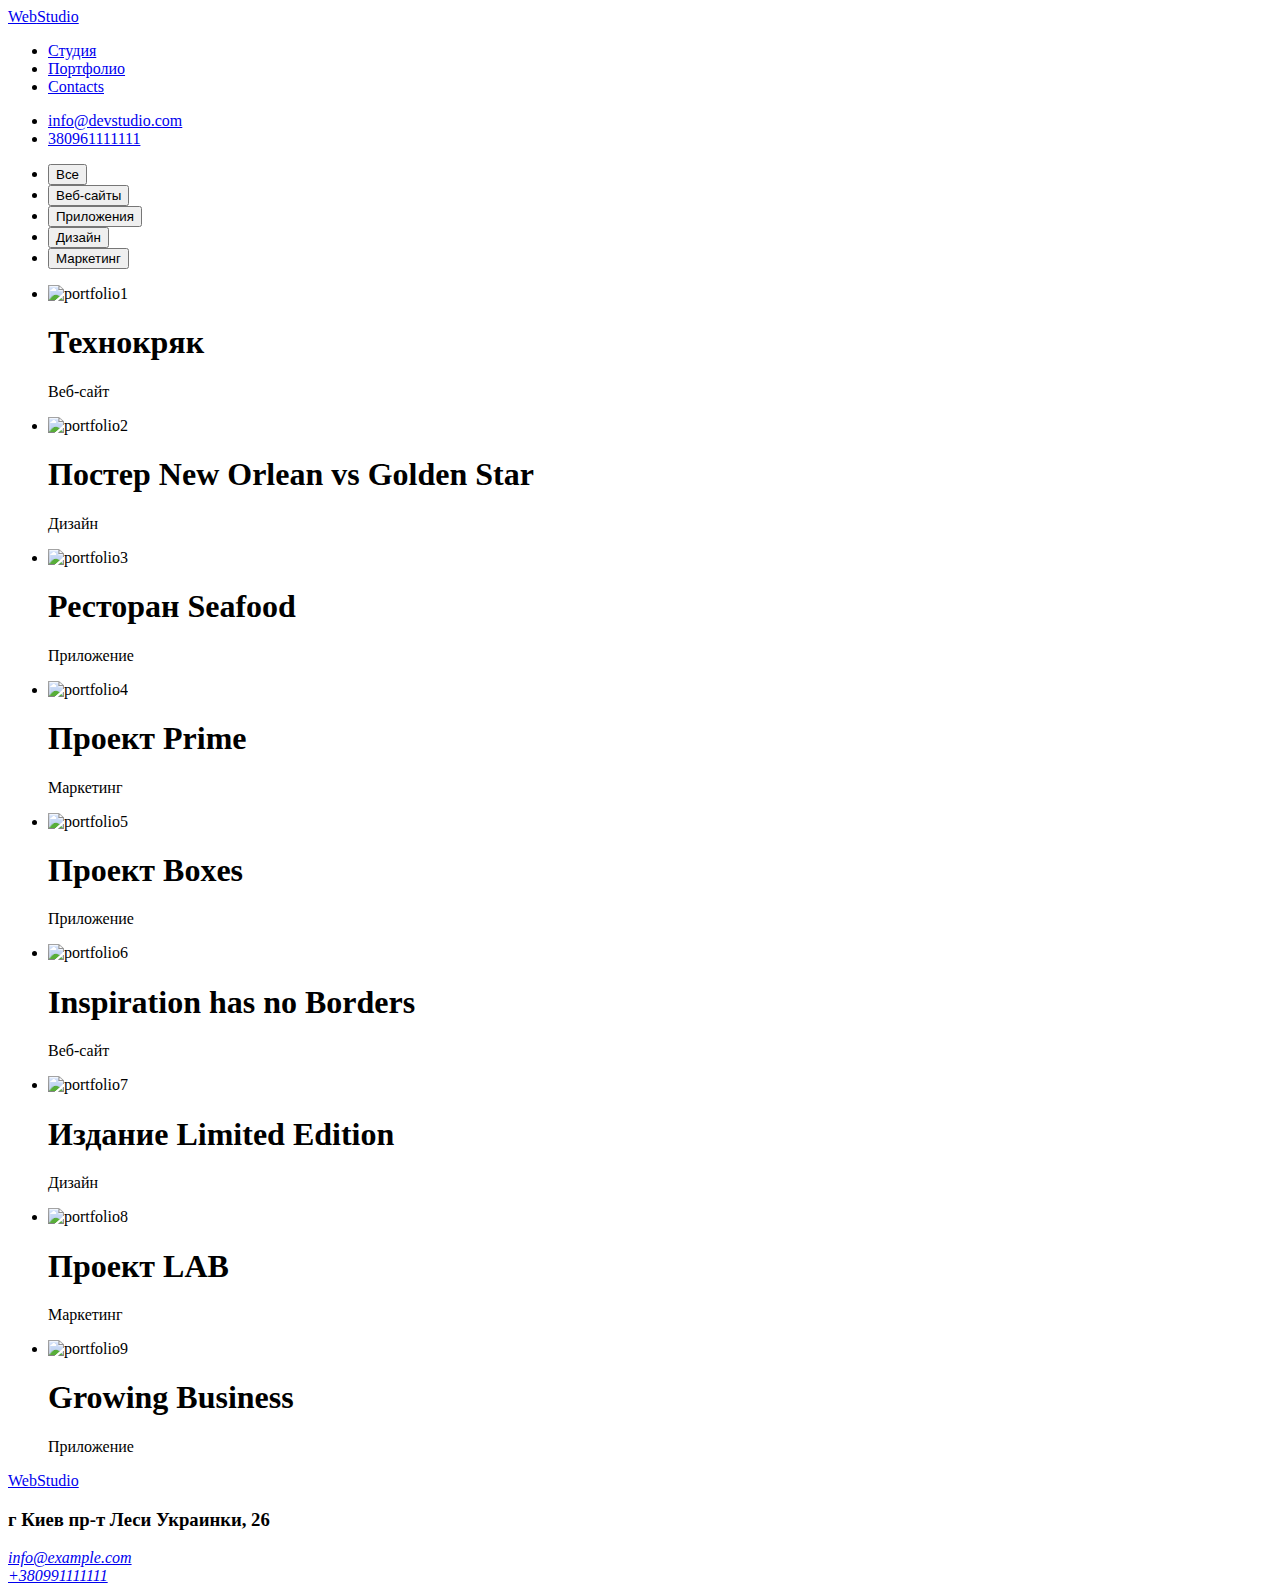
==== portfolio.html @ fd0e17cd "Create portfolio.html" ====
<!DOCTYPE html>
<html lang="en">
<head>
    <meta charset="UTF-8">
    <meta name="viewport" content="width=device-width, initial-scale=1.0">
    <link rel="stylesheet" href="./css/style.css">
    <link href="https://fonts.googleapis.com/css2?family=Roboto:wght@500;900&display=swap" rel="stylesheet">
    <link href="https://fonts.googleapis.com/css2?family=Raleway:ital,wght@0,600;0,700;1,600&family=Roboto:wght@500;900&display=swap" rel="stylesheet">
    <title>Portfolio</title>
</head>
<body>
    <header>
        <nav>
          <a href="WebStudio" class="web-logo"> <span class="web-title">Web</span>Studio</a>
        
            <ul class="nav-site">
                <li>
                    <a class="web-link" href="./index.html"><span class="web-text">Студия</span></a>
                </li>
                <li>
                    <a class="web-link" href="./portfolio.html"><span class="web-text">Портфолио</span></a>
                </li>
                <li>
                    <a class="web-link" href="Contacts"><span class="web-text">Contacts</span></a>
                </li>
            </ul>
        </nav>
        <ul class="nav-site">
            <li>
                <a class="web-link" href="mailto:info@devstudio.com"><span class="web-text">info@devstudio.com</span></a>
            </li>
            <li>
                <a class="web-link" href="tel:380961111111"><span class="web-text">380961111111</span></a>
            </li>
        </ul>
    
    </header>
    <!--категории-->
    <main>
       <section class="category"> 
        <ul>
            <li class="button-category">
                <button type="Everything" class="category-text">Все</button>
            </li>
            <li class="button-category">
              <button type="Web-sites" class="category-text">Веб-сайты</button>
             </li>
            <li class="button-category">
              <button type="Attachment" class="category-text">Приложения</button>
            </li>
            <li class="button-category">
              <button type="Design" class="category-text">Дизайн</button>
             </li>
            <li class="button-category">
              <button type="Marketing" class="category-text">Маркетинг</button>
            </li>
        </ul>
        </section>

        <!--Примеры работ-->
        <div class-"portfolio-table">
        <ul>
            <li><img src="img/portfolio1.jpg" alt="portfolio1" width="370" height="290">
            <h1 class="portfolio-title">Технокряк </h1>
             <p class="portfolio-text">Веб-сайт</p> 
             </li>
            <li><img src="img/portfolio2.jpg" alt="portfolio2" width="370" height="290"> 
            <h1 class="portfolio-title">Постер New Orlean vs Golden Star </h1>
            <p class="portfolio-text">Дизайн</p> 
            </li>
            <li><img src="img/portfolio3.jpg" alt="portfolio3" width="370" height="290">
            <h1 class="portfolio-title">Ресторан Seafood</h1>
            <p class="portfolio-text">Приложение</p> 
            </li>
            <li><img src="img/portfolio4.jpg" alt="portfolio4" width="370" height="290">
            <h1 class="portfolio-title">Проект Prime </h1>
            <p class="portfolio-text">Маркетинг</p> 
            </li>
            <li><img src="img/portfolio5.jpg" alt="portfolio5" width="370" height="290">
            <h1 class="portfolio-title"> Проект Boxes</h1>
            <p class="portfolio-text">Приложение</p> 
            </li>
            <li><img src="img/portfolio6.jpg" alt="portfolio6" width="370" height="290">
            <h1 class="portfolio-title">Inspiration has no Borders</h1>
            <p class="portfolio-text">Веб-сайт</p>
            </li>
            <li><img src="img/portfolio7.jpg" alt="portfolio7" width="370" height="290">
            <h1 class="portfolio-title">Издание Limited Edition</h1>
            <p class="portfolio-text">Дизайн</p>
            </li>
            <li><img src="img/portfolio8.jpg" alt="portfolio8" width="370" height="290">
            <h1 class="portfolio-title">Проект LAB </h1>
            <p class="portfolio-text">Маркетинг</p> 
            </li>
            <li><img src="img/portfolio9.jpg" alt="portfolio9" width="370" height="290">
            <h1 class="portfolio-title">Growing Business </h1>
            <p class="portfolio-text">Приложение</p> 
            </li>
        </ul>
        </div>
        </main>
              
              <footer class="footer">
                  <a href="WebStudio" class="web-logo"> <span class="web-title">Web</span><span class="web-name">Studio</span></a>
                  <h3 class= "footer-adres"> г Киев пр-т Леси Украинки, 26 </h3>
                  <address>
                  <a class="footer-amail" href="maito:info@example.com"> info@example.com </a><br>
                  <a class="footer-amail" href="tel:+380991111111" > +380991111111 </a>
                </address>
                </footer>
                
 </html>
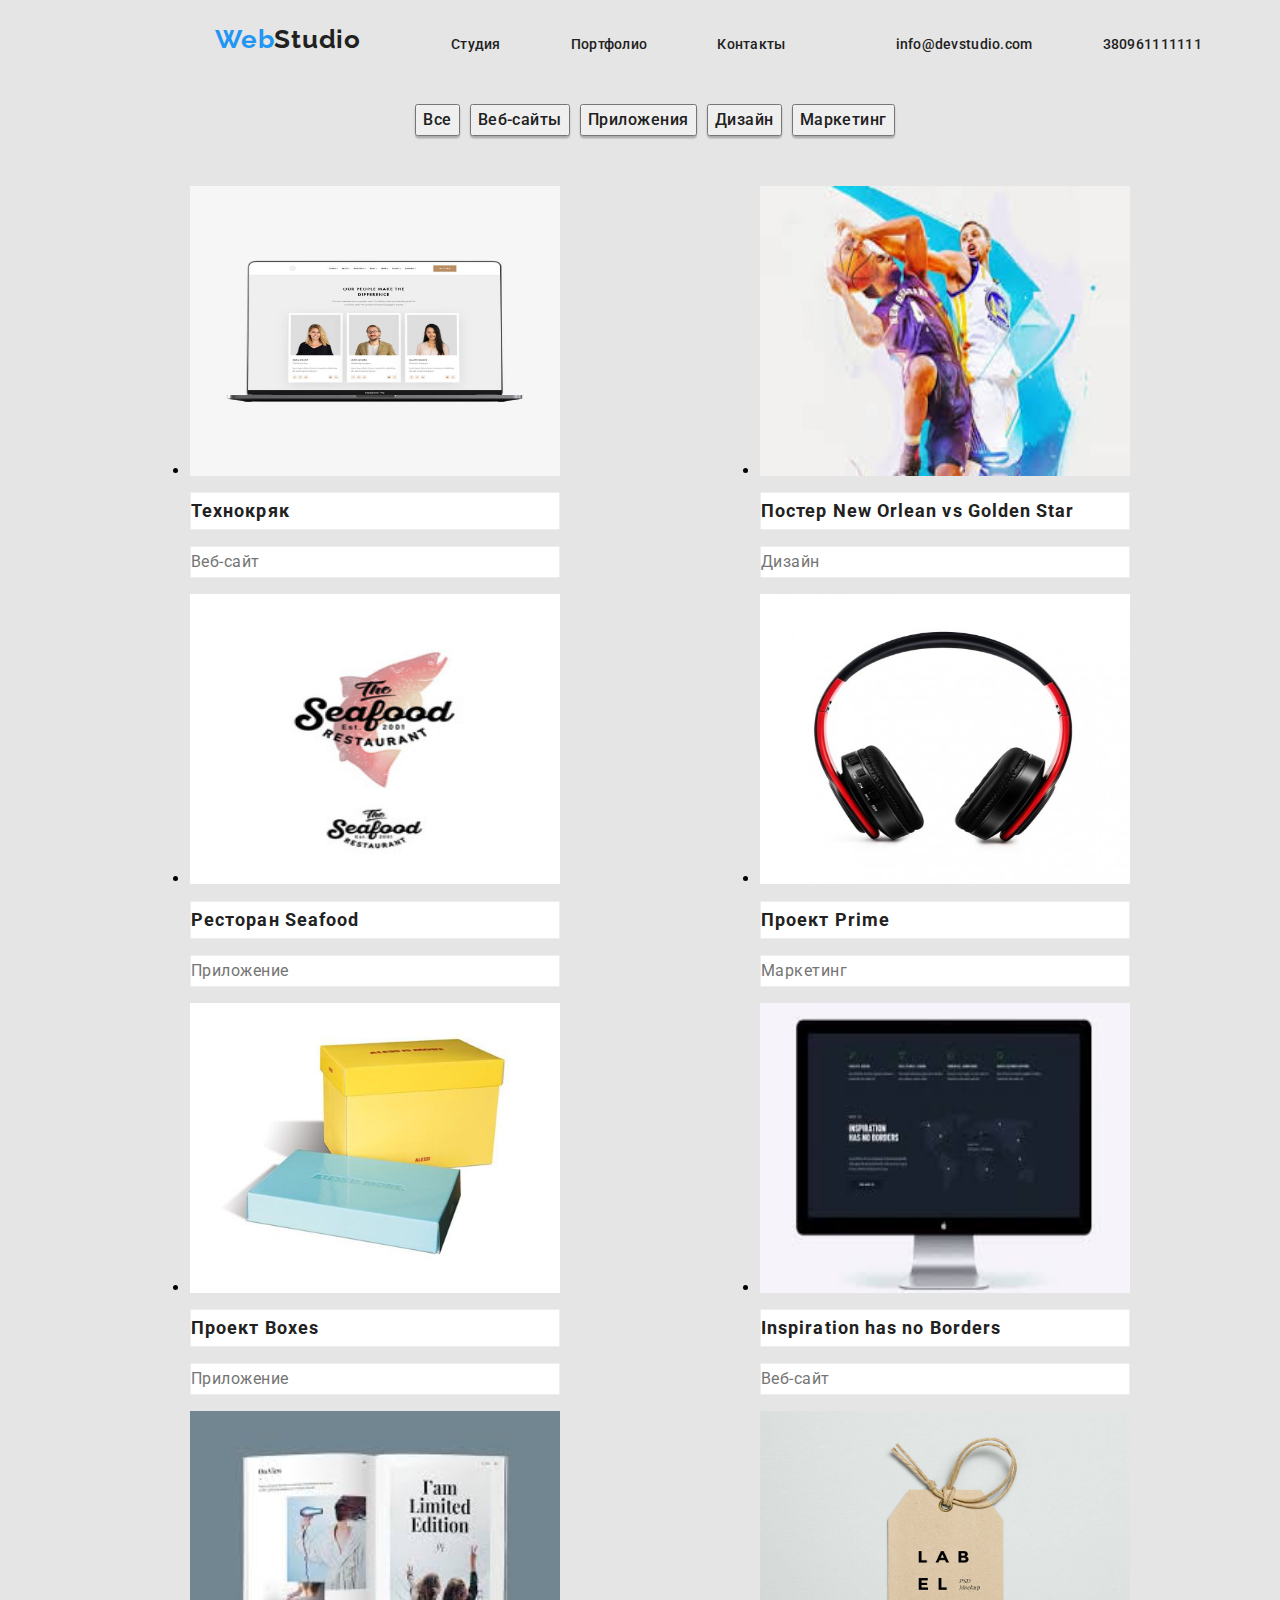
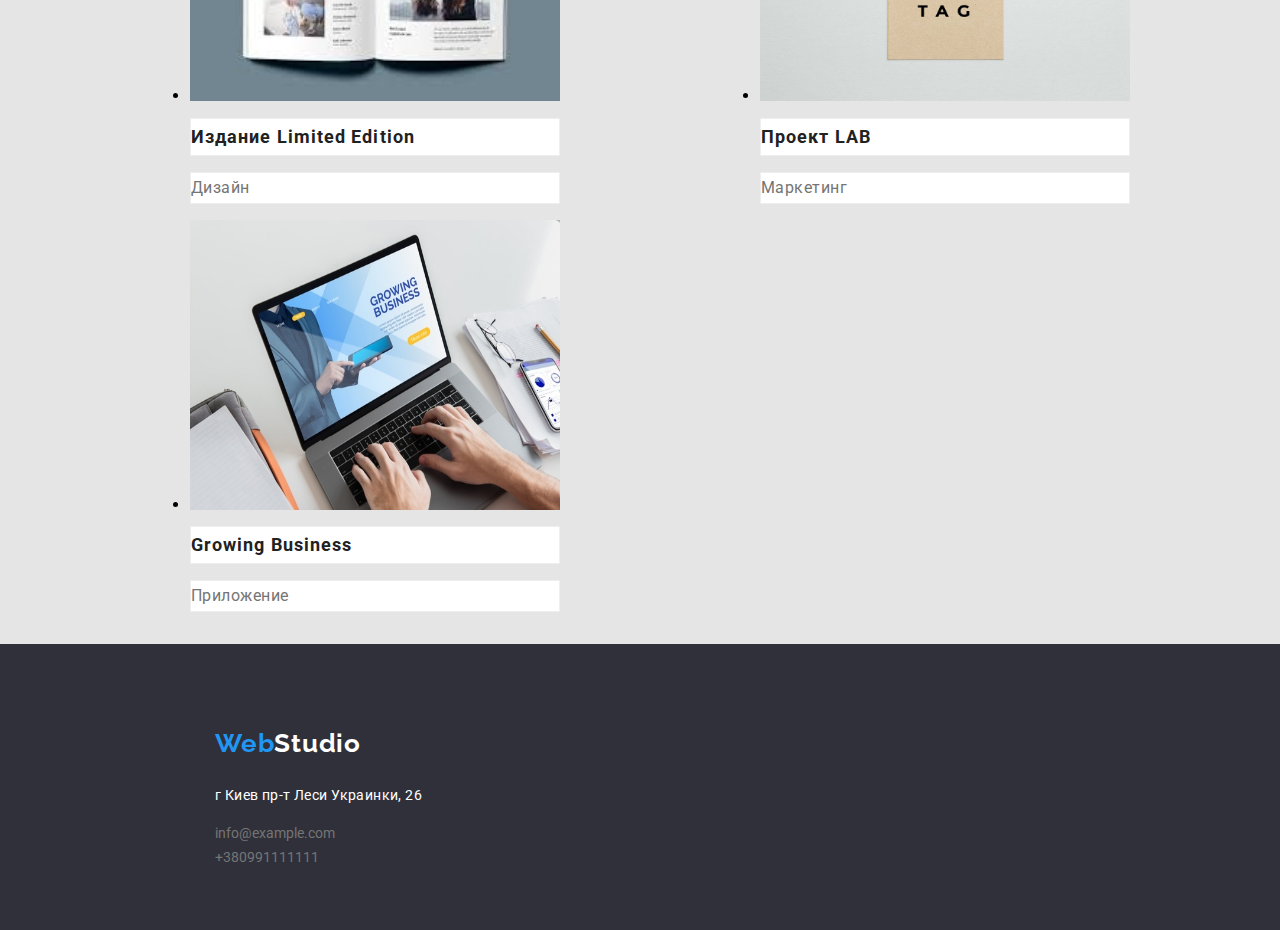
==== commit 7596d00f: "Update portfolio.html" ====
--- a/portfolio.html
+++ b/portfolio.html
@@ -3,42 +3,44 @@
 <head>
     <meta charset="UTF-8">
     <meta name="viewport" content="width=device-width, initial-scale=1.0">
+    <link rel="stylesheet" href="https://cdnjs.cloudflare.com/ajax/libs/modern-normalize/1.0.0/modern-normalize.min.css">
     <link rel="stylesheet" href="./css/style.css">
-    <link href="https://fonts.googleapis.com/css2?family=Roboto:wght@500;900&display=swap" rel="stylesheet">
-    <link href="https://fonts.googleapis.com/css2?family=Raleway:ital,wght@0,600;0,700;1,600&family=Roboto:wght@500;900&display=swap" rel="stylesheet">
-    <title>Portfolio</title>
+    <link href="https://fonts.googleapis.com/css2?family=Raleway:wght@700&family=Roboto:wght@400;500;700;900&display=swap" rel="stylesheet">
+        <title>Portfolio</title>
 </head>
 <body>
-    <header>
-        <nav>
-          <a href="WebStudio" class="web-logo"> <span class="web-title">Web</span>Studio</a>
+    <header class="header">
         
-            <ul class="nav-site">
+         <nav class="navigation">
+
+                   <a class="web-logo" "href="WebStudio" ><span class="web-title">Web</span>Studio</a>
+        
+             <ul class="nav-site">
                 <li>
-                    <a class="web-link" href="./index.html"><span class="web-text">Студия</span></a>
-                </li>
-                <li>
-                    <a class="web-link" href="./portfolio.html"><span class="web-text">Портфолио</span></a>
-                </li>
-                <li>
-                    <a class="web-link" href="Contacts"><span class="web-text">Contacts</span></a>
-                </li>
-            </ul>
-        </nav>
-        <ul class="nav-site">
-            <li>
-                <a class="web-link" href="mailto:info@devstudio.com"><span class="web-text">info@devstudio.com</span></a>
-            </li>
-            <li>
-                <a class="web-link" href="tel:380961111111"><span class="web-text">380961111111</span></a>
-            </li>
-        </ul>
-    
+                    <a  class="web-link" href="./index.html"><span class="web-text">Студия</span></a>
+                    </li>
+                    <li>
+                        <a  class="web-link" href="./portfolio.html"><span  class="web-text">Портфолио</span></a>
+                    </li>
+                    <li>
+                        <a  class="web-link"  href="Contacts"><span  class="web-text">Контакты</span></a>
+                    </li>
+               </ul>
+                 <ul class="nav-site">
+                    <li>
+                        <a  class="web-link" href="mailto:info@devstudio.com"><span  class="web-text">info@devstudio.com</span></a>
+                    </li>
+                    <li>
+                        <a  class="web-link" href="tel:380961111111"><span  class="web-text">380961111111</span></a>
+                    </li>
+              </ul>
+       </nav>
+      
     </header>
     <!--категории-->
     <main>
-       <section class="category"> 
-        <ul>
+       <section> 
+        <ul  class="category">
             <li class="button-category">
                 <button type="Everything" class="category-text">Все</button>
             </li>
@@ -58,41 +60,41 @@
         </section>
 
         <!--Примеры работ-->
-        <div class-"portfolio-table">
-        <ul>
-            <li><img src="img/portfolio1.jpg" alt="portfolio1" width="370" height="290">
+        <div>
+        <ul  class="portfolio-table">
+            <li><img  class="portfolio-photo" src="img/portfolio1.jpg" alt="portfolio1" width="370" height="290">
             <h1 class="portfolio-title">Технокряк </h1>
              <p class="portfolio-text">Веб-сайт</p> 
              </li>
-            <li><img src="img/portfolio2.jpg" alt="portfolio2" width="370" height="290"> 
+            <li><img class="portfolio-photo"  src="img/portfolio2.jpg" alt="portfolio2" width="370" height="290"> 
             <h1 class="portfolio-title">Постер New Orlean vs Golden Star </h1>
             <p class="portfolio-text">Дизайн</p> 
             </li>
-            <li><img src="img/portfolio3.jpg" alt="portfolio3" width="370" height="290">
+            <li><img class="portfolio-photo" src="img/portfolio3.jpg" alt="portfolio3" width="370" height="290">
             <h1 class="portfolio-title">Ресторан Seafood</h1>
             <p class="portfolio-text">Приложение</p> 
             </li>
-            <li><img src="img/portfolio4.jpg" alt="portfolio4" width="370" height="290">
+            <li><img class="portfolio-photo"  src="img/portfolio4.jpg" alt="portfolio4" width="370" height="290">
             <h1 class="portfolio-title">Проект Prime </h1>
             <p class="portfolio-text">Маркетинг</p> 
             </li>
-            <li><img src="img/portfolio5.jpg" alt="portfolio5" width="370" height="290">
+            <li><img class="portfolio-photo" src="img/portfolio5.jpg" alt="portfolio5" width="370" height="290">
             <h1 class="portfolio-title"> Проект Boxes</h1>
             <p class="portfolio-text">Приложение</p> 
             </li>
-            <li><img src="img/portfolio6.jpg" alt="portfolio6" width="370" height="290">
+            <li><img class="portfolio-photo" src="img/portfolio6.jpg" alt="portfolio6" width="370" height="290">
             <h1 class="portfolio-title">Inspiration has no Borders</h1>
             <p class="portfolio-text">Веб-сайт</p>
             </li>
-            <li><img src="img/portfolio7.jpg" alt="portfolio7" width="370" height="290">
+            <li><img class="portfolio-photo"  src="img/portfolio7.jpg" alt="portfolio7" width="370" height="290">
             <h1 class="portfolio-title">Издание Limited Edition</h1>
             <p class="portfolio-text">Дизайн</p>
             </li>
-            <li><img src="img/portfolio8.jpg" alt="portfolio8" width="370" height="290">
+            <li><img class="portfolio-photo" src="img/portfolio8.jpg" alt="portfolio8" width="370" height="290">
             <h1 class="portfolio-title">Проект LAB </h1>
             <p class="portfolio-text">Маркетинг</p> 
             </li>
-            <li><img src="img/portfolio9.jpg" alt="portfolio9" width="370" height="290">
+            <li><img class="portfolio-photo" src="img/portfolio9.jpg" alt="portfolio9" width="370" height="290">
             <h1 class="portfolio-title">Growing Business </h1>
             <p class="portfolio-text">Приложение</p> 
             </li>
--- a/css/style.css
+++ b/css/style.css
@@ -0,0 +1,388 @@
+body {
+  background: #e5e5e5;
+}
+.nav-site .web-link.current
+{
+   color: #2196F3;
+}
+.web-link  
+{
+ display: flex;
+ justify-content: center;
+ text-decoration: none;
+ margin-top: 20px;
+ margin-bottom: 20px;
+ margin-right: 20px;
+ cursor: pointer;
+}
+.web-contacts:nth-child(odd)
+{
+   margin-left: 80px;
+}
+.web-contacts
+{
+  display: flex;
+  justify-content: center;
+  text-decoration: none;
+  margin-top: 20px;
+  margin-bottom: 20px;
+  
+  justify-content: space-between;
+  cursor: pointer;
+  
+
+}
+  .web-titles
+ {
+    color: #ffffff;
+    text-decoration: none;
+ }
+ 
+ .web-logo
+ {
+ display: flex;
+ color: #212121;
+ font-family: Raleway;
+ font-style: normal;
+ font-weight: bold;
+ font-size: 26px;
+ line-height: 1.192;
+ letter-spacing: 0.03em;
+ text-decoration: none;
+ margin-top: 24px;
+ margin-bottom: 25px;
+ 
+
+ 
+ }
+.web-title
+{
+color: #2196f3;
+font-family: Raleway;
+font-style: normal;
+font-weight: bold;
+font-size: 26px;
+line-height: 1.192;
+letter-spacing: 0.03em;
+}
+
+
+.web-name
+{
+  color: #ffffff;
+  font-family: Raleway;
+  font-style: normal;
+  font-weight: bold;
+  font-size: 26px;
+  line-height: 1.192;
+  letter-spacing: 0.03em;
+}
+.web-text {
+  color: #212121;
+font-family: Roboto;
+font-style: normal;
+font-weight: 500;
+font-size: 14px;
+line-height: 1.143;
+letter-spacing: 0.02em;
+display: flex;
+margin-left: 50px;
+
+}
+.job {
+  
+  
+
+}
+.navigation
+{ 
+  display: flex;
+  align-content: center;
+  margin-left: 215px;
+  margin-right: 215px;
+ } 
+ .header{
+   display: flex;
+   align-content: center;
+  
+ }
+.hero-title {
+  color: #ffffff;
+  font-family: Roboto;
+  margin-top: 200px;
+  margin-left: 452px;
+  margin-right: 452px;
+  font-style: normal;
+  font-weight: 900;
+  font-size: 44px;
+  line-height: 1.363;
+  text-align: center;
+  letter-spacing: 0.06em;
+  text-transform: uppercase;
+  padding-left: 32px;
+  padding-right: 32px;
+  margin-top: 100px;
+
+}
+.hero-text
+  {
+  color: #FFFFFF;
+  font-family: Roboto;
+  font-weight: 700;
+  font-style: normal;
+  font-weight: bold;
+  font-size: 16px;
+  line-height: 1.875;
+  display: flex;
+  align-items: center;
+  text-align: center;
+  letter-spacing: 0.06em;
+  margin-left: 20px;
+
+ }
+.hero {
+  background: #2F303A;
+  min-width: 1600px;
+  height: 600px;
+  padding-top: 80px;
+  padding-bottom: 200px;
+ }
+.hero-button{
+  background: #2196F3;
+  width: 200px;
+  height: 50px;
+  margin-left: 700px;
+  margin-right: 700px;
+  margin-top: 40px;
+  margin-bottom: 200px;
+  box-shadow: 0px 4px 4px rgba(0, 0, 0, 0.15);
+  border-radius: 4px;
+ }
+
+.select-job
+{
+  color: #212121;
+  font-family: Roboto;
+  font-weight: 700;
+  font-style: normal;
+  font-weight: bold;
+  font-size: 36px;
+  line-height: 1.167;
+  text-align: center;
+  margin-bottom: 50px;
+  }
+.select-title {
+  font-family: Roboto;
+  font-weight: 700;
+  color: #212121;
+  font-style: normal;
+  font-weight: bold;
+  font-size: 36px;
+  line-height: 1.167;
+  text-align: center;
+}
+.nav-site{
+   background: #e5e5e5;
+   list-style: none;
+   display: flex;
+   align-content: flex-start;
+   
+
+}
+.nav-work
+{   
+    background: #e5e5e5;
+    list-style: none;
+    display: flex;
+    justify-content: space-around;
+    margin-top: 94px;
+    margin-left: 215px ;
+
+}
+.nav-list
+{
+ display: flex;
+ justify-content: center;
+}
+.nav-text
+{
+ display: flex;
+ justify-content: center;
+ margin-right: 30px;
+ text-align: flex-start;
+ margin-bottom: 94px;
+ width: 270px;
+ height: 75px;
+
+}
+
+.select-link {
+   background: #FFFFFF;
+   display: inline-block;
+   box-shadow: 0px 1px 3px rgba(0, 0, 0, 0.12), 0px 1px 1px rgba(0, 0, 0, 0.14), 0px 2px 1px rgba(0, 0, 0, 0.2);
+   border-radius: 0px 0px 4px 4px;
+   margin-bottom: 94px;
+   margin-top: 20px;
+   margin-left: 30px;
+   margin-right: 30px;
+}
+.select-image
+{
+   display: flex;
+   justify-content: space-between;
+
+}
+
+   
+  
+.team-title
+{
+font-family: Roboto;
+font-style: normal;
+font-weight: 500;
+font-size: 16px;
+line-height: 1.187;
+letter-spacing: 0.03em;
+color: #212121;
+text-align: center;
+
+}
+.team-text
+{ 
+font-family: Roboto;
+font-style: normal;
+font-weight: normal;
+font-size: 16px;
+line-height: 1.187;
+letter-spacing: 0.03em;
+color: #757575;
+text-align: center;
+}
+.team-photo {     
+   border-radius: 0px;
+   background: #FFFFFF;
+      
+ }
+.nav-title {
+  font-family: Roboto;
+  font-style: normal;
+  font-weight: bold;
+  font-size: 14px;
+  line-height: 1.143;
+  letter-spacing: 0.03em;
+  text-transform: uppercase;
+  color: #212121;
+  display: flex;
+  align-text: flex-start;
+
+}
+.nav-text {
+ font-family: Roboto;
+ font-style: normal;
+ font-weight: normal;
+ font-size: 14px;
+ line-height: 1.714;
+ letter-spacing: 0.03em;
+ color: #757575;
+}
+.footer-adres {
+  font-family: Roboto;
+ font-style: normal;
+ font-weight: normal;
+ font-size: 14px;
+ line-height: 1.714;
+ letter-spacing: 0.03em;
+ color: #FFFFFF;
+}
+.footer-amail {
+  font-family: Roboto;
+  font-size: 14px;
+  line-height: 1.714;
+  font-weight: 400;
+  color: rgba(255, 255, 255, 0.6);
+  color: #757575;
+  text-decoration: none;
+  font-style: normal;
+}
+.footer {
+  background-color: #2f303a;
+  width: 1600px;
+  padding-left: 215px;
+  padding-top: 60px;
+  padding-bottom: 60px;
+}
+.nav-job 
+{
+   background-color: #E5E5E5;
+   margin-right: 215px;
+   margin-left: 215px;
+
+}
+/*-------------------------- portfolio---------------------*/
+.button-category
+{
+   display: inline-block;
+   box-shadow: 0px 3px 1px rgba(0, 0, 0, 0.1), 0px 1px 2px rgba(0, 0, 0, 0.08), 0px 2px 2px rgba(0, 0, 0, 0.12);
+   border-radius: 4px;
+   background: #F5F4FA; 
+   margin-right: 10px;
+}
+.button-category: hover,
+.button-category: focus
+{
+ color: #2196F3;
+}
+.category
+{   display: flex;
+    align-items: space-between;
+    justify-content: center;
+}
+.portfolio-table
+{ display: flex;
+  align-items: center;
+  justify-content: space-between;
+  flex-wrap: wrap;
+  margin-left: 150px;
+  margin-right: 150px;
+  margin-top: 50px;
+ }
+
+.category-text {
+ font-family: Roboto;
+ font-style: normal;
+ font-weight: 500;
+ font-size: 16px;
+ line-height: 1.625;
+ text-align: center;
+ letter-spacing: 0.03em;
+ color: #212121;
+}
+
+.portfolio-title {
+  color: #212121;
+  font-size: 18px;
+  line-height: 2;
+  font-family: Roboto;
+  font-weight: 700;
+  font-style: normal;
+  font-weight: bold;
+  letter-spacing: 0.06em;
+  background: #FFFFFF;
+  border: 1px solid #EEEEEE;
+  box-sizing: border-box;
+
+  
+}
+.portfolio-text {
+  color: #757575;
+  font-size: 16px;
+  line-height: 1.875;
+  font-family: Roboto;
+  font-style: normal;
+  font-weight: normal;
+  letter-spacing: 0.03em;
+  background: #FFFFFF;
+  border: 1px solid #EEEEEE;
+  box-sizing: border-box;
+
+  }
